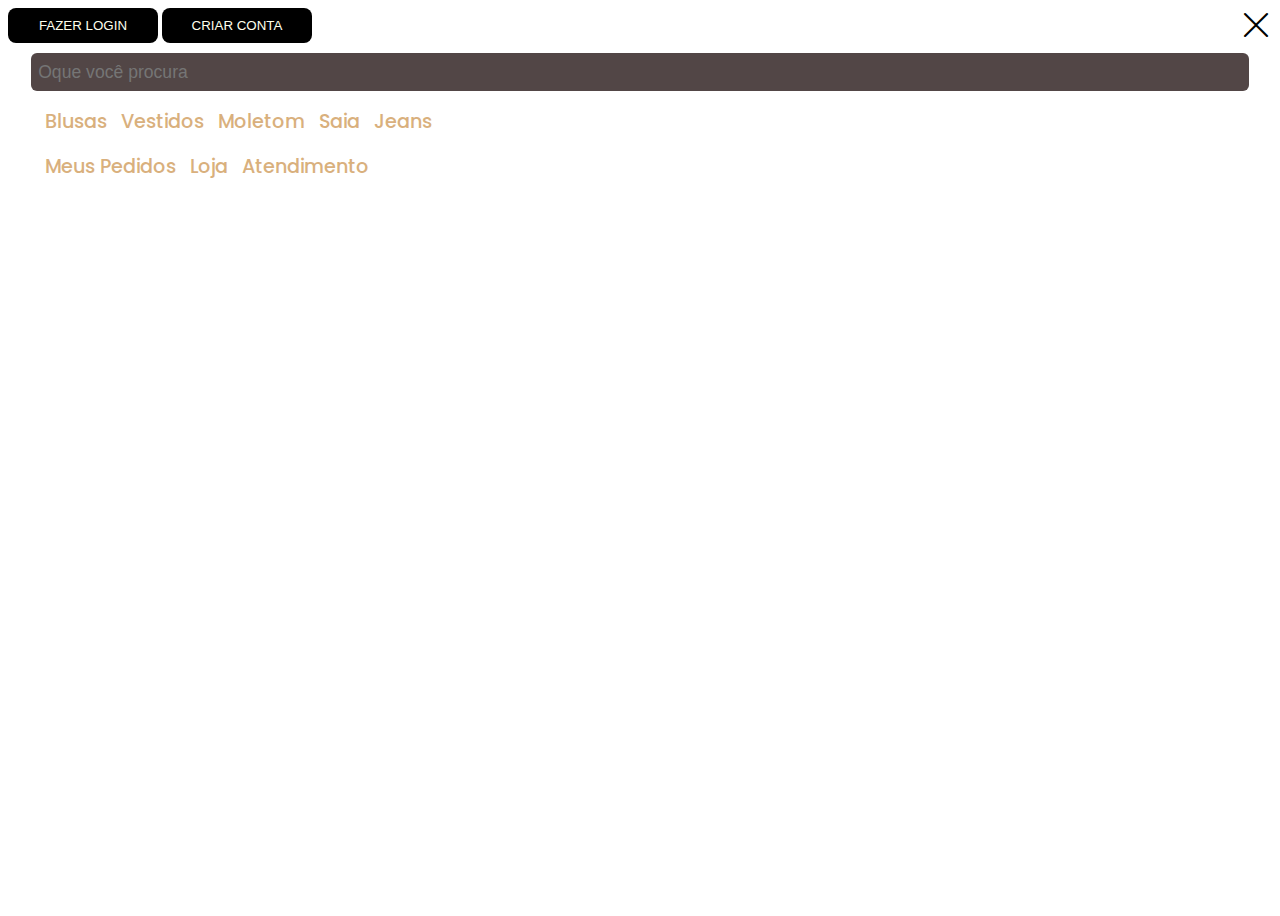
==== index.html @ 101097f2 "Loja de roupas" ====
<!DOCTYPE html>
<html lang="pt-br">

<head>
    <meta charset="UTF-8">
    <meta name="viewport" content="width=device-width, initial-scale=1.0">

    <style>
        @import url('https://fonts.googleapis.com/css2?family=Poppins:wght@100;200;300;400;500;600;700;800&display=swap');
    </style>

    <link rel="stylesheet" href="https://cdn.jsdelivr.net/npm/bootstrap-icons@1.11.2/font/bootstrap-icons.min.css">

    <link rel="stylesheet" href="Css/mobile.css">
    <link rel="stylesheet" href="Css/desktop.css">
    <title>Loja de roupas</title>
</head>

<body>
    <header>
        <div class="cabecalho-mobile">

            <div class="interface">
                <div class="flex">


                    <i class="bi bi-list list"></i>
                    <div class="menu">

                        <section class="close">
                            <div class="inputs-menu">
                                <input type="button" value="FAZER LOGIN">
                                <input type="button" value="CRIAR CONTA">
                            </div>

                            <i class="bi bi-x-lg"></i>
                        </section>

                        <section class="search"><input type="text" name="searcg" id="search"
                                placeholder=" Oque você procura"> 
                        </section>

                        <section class="category">
                            <ul>
                                <li><a href="#">Blusas</a></li>
                                <li><a href="#">Vestidos</a></li>
                                <li><a href="#">Moletom</a></li>
                                <li><a href="#">Saia</a></li>
                                <li><a href="#">Jeans</a></li>
                            </ul>
                        </section>

                        <section class="footer-menu">
                            <ul>
                                <li><a href="#">Meus Pedidos</a></li>
                                <li><a href="#">Loja</a></li>
                                <li><a href="#">Atendimento</a></li>
                            </ul>
                        </section>
                    </div>

                    <div class="logo"><img src="Images/logo-removebg-preview.png" alt="logo clothing langry"></div>

                    <div class="carrinho"><a href="#"><i class="bi bi-cart"></i></a></div>
                </div> <!-- flex -->
            </div> <!-- interface -->
        </div>

    </header>

    <!-- <main>
        <div class="interface">
            <div class="flex">
                <div class="box-itens"></div>
                <div class="box-itens"></div>

                <div class="box-itens"></div>
                <div class="box-itens"></div>

                <div class="box-itens"></div>
                <div class="box-itens"></div>
            </div> <!-- flex -->
    </div> <!-- interface -->
    </main>
    <footer>
        <div class="interface">
            <div class="flex">
            </div> <!-- flex -->
        </div> <!-- interface -->
    </footer>

    <script src="javaS/script.js"></script>
</body>

</html>
---- Css/mobile.css ----
html {
    scroll-behavior: smooth;
}

body {
    height: 100vh;
}

.interface {
    max-width: 768px;
    margin: 0 auto;
}

.flex {
    display: flex;
}

/* Header */
header i {
    color: #000;
    font-size: 2em;
}

header .interface {
    width: 100vw;
    box-shadow: 1px 1px 0 rgba(0, 0, 0, 0.403);
}

/* Menu */

.menu {
    position: fixed;
    background-color: #fff;
    width: 100%;
    height: 100%;
    top: 0;
    left: 0;
    z-index: 9999;
}

div.cabecalho-mobile .flex {
    justify-content: space-around;
    align-items: center;
}

.cabecalho-mobile .menu ul li {
    display: inline-block;
    padding: 0px 5px;
    font: 500 1.2em 'Poppins', sans-serif;
}

.cabecalho-mobile .menu ul li a {
    text-decoration: none;
    color: rgb(217, 176, 125);
    transition: .2s;
}

div.menu li a:hover {
    color: rgb(78, 66, 49);
}


section.close{
    display: flex;
    flex-direction: row;
    justify-content: space-between;
    margin: 8px;
}

section.close input{
    width: 150px;
    padding: 10px;
    background-color: #000;
    color: rgb(255, 255, 237);
    border: none;
    border-radius: 8px;
}

section.search{
    display: flex;
    justify-content: center;
    align-items: center;
}

section.search input{
    width: 94.8%;
    height: 36px;
    border: none;
    border-radius: 6px;
    background-color: #524646;
    color: #fff;
    font-size: 1.1em;
    font-weight: 549;
}

section.category

section.footer-menu


/* Main */
main {
    width: 100vw;
    height: 100vh;
}

.box-itens {
    background-color: #000;
    width: 200px;
    height: 320px;
    margin: 5px auto;

}

main .flex {
    flex-wrap: wrap;
    flex-direction: column(2);
}
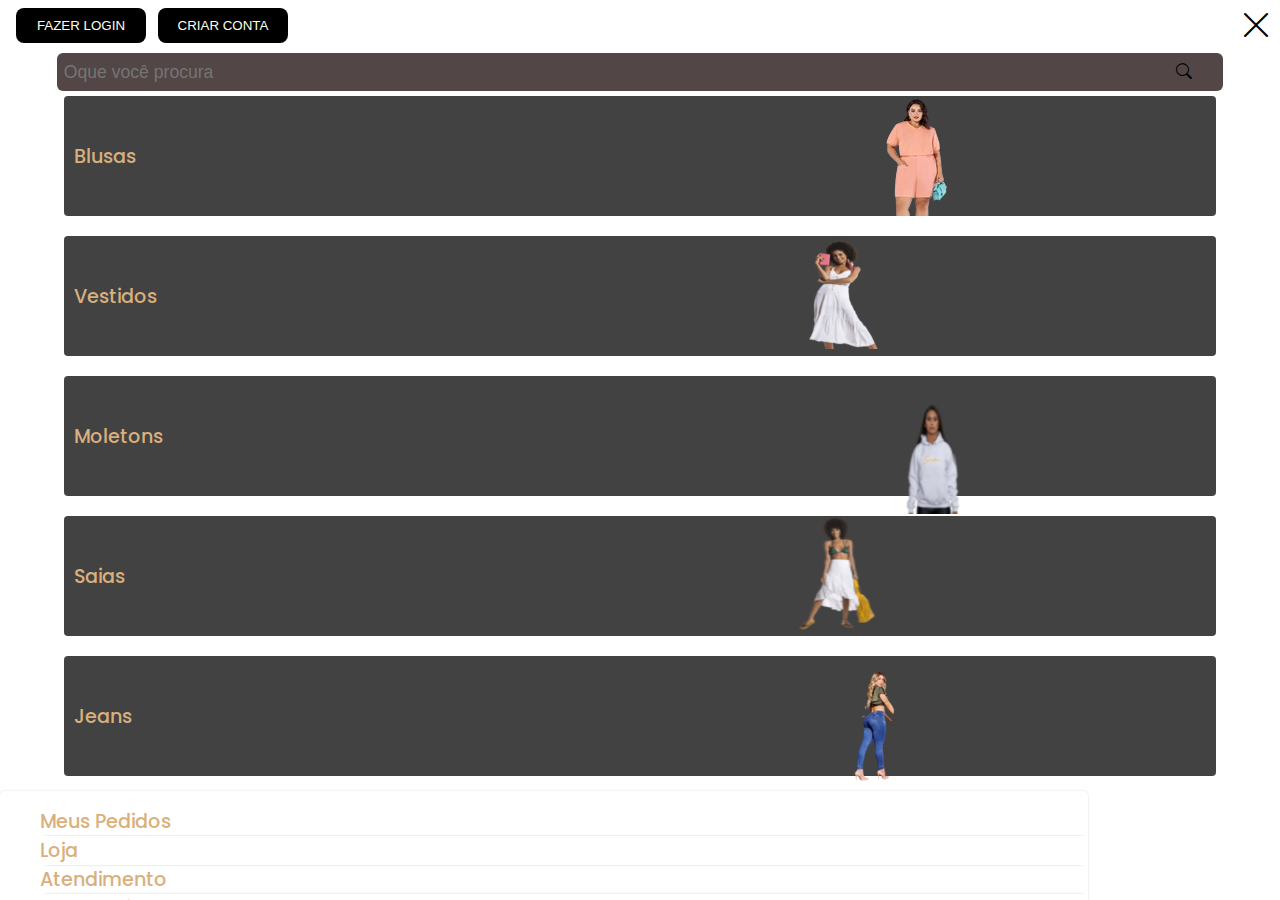
==== commit 28c58145: "Loja de roupas" ====
--- a/index.html
+++ b/index.html
@@ -24,40 +24,72 @@
                 <div class="flex">
 
 
-                    <i class="bi bi-list list"></i>
-                    <div class="menu">
+            <i class="bi bi-list list"></i>
+            <div class="menu">
 
-                        <section class="close">
-                            <div class="inputs-menu">
-                                <input type="button" value="FAZER LOGIN">
-                                <input type="button" value="CRIAR CONTA">
+                <section class="close">
+                    <div class="inputs-menu">
+                        <input type="button" value="FAZER LOGIN">
+                        <input type="button" value="CRIAR CONTA">
+                    </div>
+
+                    <i class="bi bi-x-lg"></i>
+                </section>
+
+                <section class="search"><input type="text" name="searcg" id="search"
+                                placeholder=" Oque você procura "> 
+                                <i class="bi bi-search"></i>
+                </section>
+
+                <section class="category">
+                        <ul>
+                            <li class="box-menu">
+                                <a href="#">Blusas</a>
+                                <img src="Images/blusa-menu.png" alt="blusa rosa feminina" id="blusa-menu">
+                            </li>
+                            <li class="box-menu">
+                                <a href="#">Vestidos</a>
+                                <img src="Images/vestido-menu.png" alt="Vestido preto" id="vestido-menu">
+                            </li>
+                            <li class="box-menu">
+                                <a href="#">Moletons</a>
+                                <img src="Images/moletom-menu.png" alt="moletom preto" id="moletom-menu">
+                            </li>
+                            <li class="box-menu">
+                                <a href="#">Saias</a>
+                                <img src="Images/saia-menu.png" alt="saia longa branca" id="saia-menu">
+                            </li>
+                            <li class="box-menu">
+                                <a href="#">Jeans</a>
+                                <img src="Images/jeans-menu.png" alt="jeans feminino" id="jeans-menu">
+                            </li>
+                        </ul>
+                </section>
+
+                <section class="footer-menu">
+                            <div class="box-footer-menu">
+                                <ul>
+                                    <li>
+                                        <a href="#">Meus Pedidos</a>
+                                    </li>
+                                    <li>
+                                        <a href="#" id="loja-foot-menu">Loja</a>
+                                    </li>
+                                    <li>
+                                        <a href="#">Atendimento</a>
+                                    </li>
+                                    <li>
+                                        <a href="#">Seus Pedidos</a>
+                                    </li>
+                                    <li>
+                                        <a href="#">Favoritos</a>
+                                    </li>
+                                </ul>
                             </div>
 
-                            <i class="bi bi-x-lg"></i>
-                        </section>
+                </section>
 
-                        <section class="search"><input type="text" name="searcg" id="search"
-                                placeholder=" Oque você procura"> 
-                        </section>
-
-                        <section class="category">
-                            <ul>
-                                <li><a href="#">Blusas</a></li>
-                                <li><a href="#">Vestidos</a></li>
-                                <li><a href="#">Moletom</a></li>
-                                <li><a href="#">Saia</a></li>
-                                <li><a href="#">Jeans</a></li>
-                            </ul>
-                        </section>
-
-                        <section class="footer-menu">
-                            <ul>
-                                <li><a href="#">Meus Pedidos</a></li>
-                                <li><a href="#">Loja</a></li>
-                                <li><a href="#">Atendimento</a></li>
-                            </ul>
-                        </section>
-                    </div>
+                     </div> <!--  Menu -->
 
                     <div class="logo"><img src="Images/logo-removebg-preview.png" alt="logo clothing langry"></div>
 
--- a/Css/mobile.css
+++ b/Css/mobile.css
@@ -1,9 +1,5 @@
 html {
     scroll-behavior: smooth;
-}
-
-body {
-    height: 100vh;
 }
 
 .interface {
@@ -22,7 +18,8 @@
 }
 
 header .interface {
-    width: 100vw;
+    padding: 40px 1%;
+    width: 100%;
     box-shadow: 1px 1px 0 rgba(0, 0, 0, 0.403);
 }
 
@@ -36,16 +33,12 @@
     top: 0;
     left: 0;
     z-index: 9999;
-}
+    overflow: auto;
 
-div.cabecalho-mobile .flex {
-    justify-content: space-around;
-    align-items: center;
 }
 
 .cabecalho-mobile .menu ul li {
-    display: inline-block;
-    padding: 0px 5px;
+    list-style: none;
     font: 500 1.2em 'Poppins', sans-serif;
 }
 
@@ -60,30 +53,36 @@
 }
 
 
-section.close{
+section.close {
     display: flex;
     flex-direction: row;
     justify-content: space-between;
     margin: 8px;
 }
 
-section.close input{
-    width: 150px;
+section.close input {
+    width: 130px;
     padding: 10px;
+    margin-left: 8px;
     background-color: #000;
     color: rgb(255, 255, 237);
     border: none;
     border-radius: 8px;
+
 }
 
-section.search{
+section.close i {
+    margin-left: -10%;
+}
+
+section.search {
     display: flex;
     justify-content: center;
     align-items: center;
 }
 
-section.search input{
-    width: 94.8%;
+section.search input {
+    width: 90.8%;
     height: 36px;
     border: none;
     border-radius: 6px;
@@ -93,15 +92,84 @@
     font-weight: 549;
 }
 
-section.category
+section.search i {
+    position: absolute;
+    font-size: 0.99rem;
+    margin-left: 85%;
+}
 
-section.footer-menu
 
+section.category ul {
+    display: flex;
+    justify-content: center;
+    align-items: center;
+    flex-direction: column;
+    gap: 10px;
+    margin: 5px 0;
+    padding: 0;
+}
+
+section.category li.box-menu {
+    background-color: #424242;
+    width: 90%;
+    height: 50px;
+    display: flex;
+    justify-content: start;
+    align-items: center;
+    margin-bottom: 10px;
+    padding: 35px 0;
+    border-radius: 4px;
+}
+section.category a{
+    width: 100%;
+    height: 119px;
+    display: flex;
+    align-items: center;
+    z-index: 1;
+    margin-left: 10px;
+}
+section.category img {
+    position: absolute;
+    margin-left: 55%;
+    margin-bottom: 5px;
+    z-index: 0;
+}
+
+img#blusa-menu {
+    margin-left: 63%;
+}
+img#moletom-menu {
+    margin-top: 4%;
+    margin-left: 65.5%;
+}
+img#jeans-menu{
+    margin-left: 60%;
+    margin-top: 2%;
+}
+
+section.footer-menu{
+    display: flex;
+    
+
+}
+
+.box-footer-menu{
+    width: 85%;
+   box-shadow: 0 0 2px rgba(0, 0, 0, 0.17);
+    border-radius: 5px;
+
+}
+
+section.footer-menu li:nth-child(2),
+section.footer-menu li:nth-child(4){
+    width: 100%;
+    box-shadow: 0px -5px 2px -5px rgba(0, 0, 0, 0.195), 0px 5px 2px -5px rgba(0, 0, 0, 0.195);;
+}
 
 /* Main */
 main {
     width: 100vw;
-    height: 100vh;
+    height: 100%;
 }
 
 .box-itens {
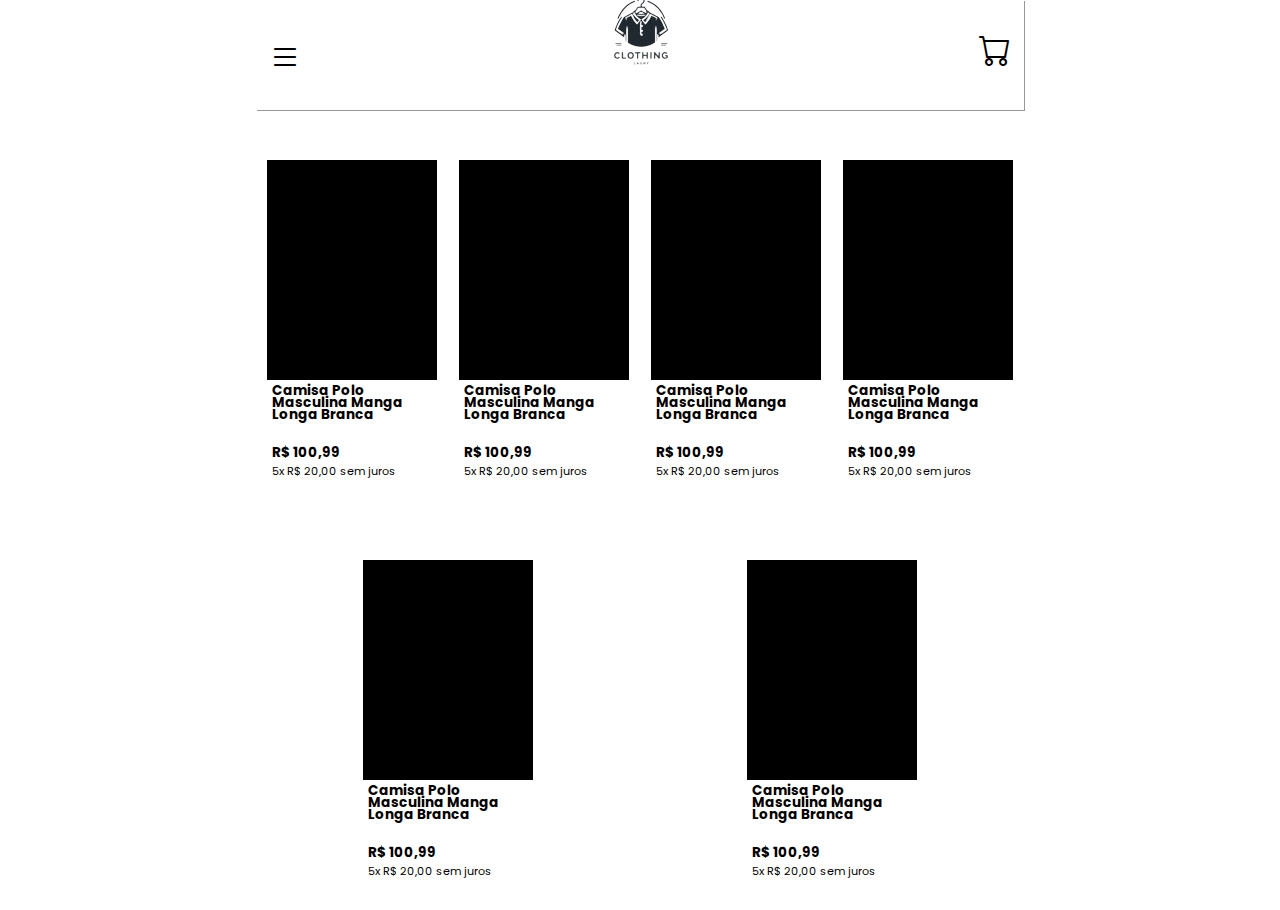
==== commit e064d77d: "Main feito" ====
--- a/index.html
+++ b/index.html
@@ -24,7 +24,7 @@
                 <div class="flex">
 
 
-            <i class="bi bi-list list"></i>
+            <i class="bi bi-list list open"></i>
             <div class="menu">
 
                 <section class="close">
@@ -33,7 +33,7 @@
                         <input type="button" value="CRIAR CONTA">
                     </div>
 
-                    <i class="bi bi-x-lg"></i>
+                    <i class="bi bi-x-lg closeMenu"></i>
                 </section>
 
                 <section class="search"><input type="text" name="searcg" id="search"
@@ -93,25 +93,67 @@
 
                     <div class="logo"><img src="Images/logo-removebg-preview.png" alt="logo clothing langry"></div>
 
-                    <div class="carrinho"><a href="#"><i class="bi bi-cart"></i></a></div>
+                    <div class="carrinho"><a href="#"><i class="bi bi-cart cart"></i></a></div>
                 </div> <!-- flex -->
             </div> <!-- interface -->
         </div>
 
     </header>
 
-    <!-- <main>
+    <main>
         <div class="interface">
             <div class="flex">
-                <div class="box-itens"></div>
-                <div class="box-itens"></div>
+                <div class="box-itens">
+                    <div class="item-img"></div>
+                    <p class="item-inf">
+                        Camisa Polo Masculina Manga Longa Branca
+                    </p>
+                    <h1>R$ 100,99</h1>
+                    <p>5x R$ 20,00 sem juros</p>
+                </div>
+                <div class="box-itens">
+                    <div class="item-img"></div>
+                    <p class="item-inf">
+                        Camisa Polo Masculina Manga Longa Branca
+                    </p>
+                    <h1>R$ 100,99</h1>
+                    <p>5x R$ 20,00 sem juros</p>
+                </div>
 
-                <div class="box-itens"></div>
-                <div class="box-itens"></div>
+                <div class="box-itens">
+                    <div class="item-img"></div>
+                    <p class="item-inf">
+                        Camisa Polo Masculina Manga Longa Branca
+                    </p>
+                    <h1>R$ 100,99</h1>
+                    <p>5x R$ 20,00 sem juros</p>
+                </div>
+                <div class="box-itens">
+                    <div class="item-img"></div>
+                    <p class="item-inf">
+                        Camisa Polo Masculina Manga Longa Branca
+                    </p>
+                    <h1>R$ 100,99</h1>
+                    <p>5x R$ 20,00 sem juros</p>
+                </div>
 
-                <div class="box-itens"></div>
-                <div class="box-itens"></div>
-            </div> <!-- flex -->
+                <div class="box-itens">
+                    <div class="item-img"></div>
+                    <p class="item-inf">
+                        Camisa Polo Masculina Manga Longa Branca
+                    </p>
+                    <h1>R$ 100,99</h1>
+                    <p>5x R$ 20,00 sem juros</p>
+                </div>
+                <div class="box-itens">
+                    <div class="item-img"></div>
+                    <p class="item-inf">
+                        Camisa Polo Masculina Manga Longa Branca
+                    </p>
+                    <h1>R$ 100,99</h1>
+                    <p>5x R$ 20,00 sem juros</p>
+                </div>
+            </div> <!-- flex
     </div> <!-- interface -->
     </main>
     <footer>
--- a/Css/mobile.css
+++ b/Css/mobile.css
@@ -1,5 +1,12 @@
+* {
+    margin: 0;
+    padding: 0;
+    box-sizing: border-box;
+}
+
 html {
     scroll-behavior: smooth;
+    overflow: auto;
 }
 
 .interface {
@@ -12,29 +19,56 @@
 }
 
 /* Header */
+
 header i {
     color: #000;
     font-size: 2em;
 }
 
+header .flex {
+    display: flex;
+    justify-content: space-between;
+}
+
 header .interface {
+    height: 110px;
     padding: 40px 1%;
     width: 100%;
     box-shadow: 1px 1px 0 rgba(0, 0, 0, 0.403);
 }
 
+.logo {
+    margin-top: -8%;
+}
+
+.carrinho {
+    margin-top: -1%;
+}
+
 /* Menu */
 
 .menu {
+    display: none;
     position: fixed;
+    overflow: auto;
     background-color: #fff;
     width: 100%;
     height: 100%;
     top: 0;
     left: 0;
     z-index: 9999;
-    overflow: auto;
-
+    transition: max-width 0.5s ease-in-out;
+    max-width: 200%;
+}
+
+.menu.hidden {
+    max-width: 0;
+    overflow: hidden;
+    padding: 0;
+    margin: 0;
+    opacity: 0;
+    visibility: hidden;
+    transition: max-width 0.5s ease-in-out, opacity 0.5s ease-in-out, visibility 0.5s ease-in-out;
 }
 
 .cabecalho-mobile .menu ul li {
@@ -47,11 +81,6 @@
     color: rgb(217, 176, 125);
     transition: .2s;
 }
-
-div.menu li a:hover {
-    color: rgb(78, 66, 49);
-}
-
 
 section.close {
     display: flex;
@@ -75,6 +104,7 @@
     margin-left: -10%;
 }
 
+
 section.search {
     display: flex;
     justify-content: center;
@@ -85,9 +115,9 @@
     width: 90.8%;
     height: 36px;
     border: none;
-    border-radius: 6px;
-    background-color: #524646;
-    color: #fff;
+    border-radius: 3px;
+    background-color: #e4e4e4;
+    color: #828181;
     font-size: 1.1em;
     font-weight: 549;
 }
@@ -95,7 +125,8 @@
 section.search i {
     position: absolute;
     font-size: 0.99rem;
-    margin-left: 85%;
+    margin-left: 75%;
+    color: #636363;
 }
 
 
@@ -112,7 +143,7 @@
 section.category li.box-menu {
     background-color: #424242;
     width: 90%;
-    height: 50px;
+    height: 119px;
     display: flex;
     justify-content: start;
     align-items: center;
@@ -120,7 +151,8 @@
     padding: 35px 0;
     border-radius: 4px;
 }
-section.category a{
+
+section.category a {
     width: 100%;
     height: 119px;
     display: flex;
@@ -128,6 +160,7 @@
     z-index: 1;
     margin-left: 10px;
 }
+
 section.category img {
     position: absolute;
     margin-left: 55%;
@@ -137,33 +170,41 @@
 
 img#blusa-menu {
     margin-left: 63%;
-}
+    margin-top: -1px;
+}
+
+img#vestido-menu {
+    margin-top: 4%;
+}
+
 img#moletom-menu {
     margin-top: 4%;
     margin-left: 65.5%;
 }
-img#jeans-menu{
+
+img#jeans-menu {
     margin-left: 60%;
     margin-top: 2%;
 }
 
-section.footer-menu{
-    display: flex;
-    
-
-}
-
-.box-footer-menu{
+section.footer-menu {
+    display: flex;
+    justify-content: center;
+
+}
+
+.box-footer-menu {
     width: 85%;
-   box-shadow: 0 0 2px rgba(0, 0, 0, 0.17);
+    box-shadow: 0 0 2px rgba(0, 0, 0, 0.17);
     border-radius: 5px;
 
 }
 
 section.footer-menu li:nth-child(2),
-section.footer-menu li:nth-child(4){
-    width: 100%;
-    box-shadow: 0px -5px 2px -5px rgba(0, 0, 0, 0.195), 0px 5px 2px -5px rgba(0, 0, 0, 0.195);;
+section.footer-menu li:nth-child(4) {
+    width: 100%;
+    box-shadow: 0px -5px 2px -5px rgba(0, 0, 0, 0.195), 0px 5px 2px -5px rgba(0, 0, 0, 0.195);
+    ;
 }
 
 /* Main */
@@ -172,15 +213,45 @@
     height: 100%;
 }
 
-.box-itens {
-    background-color: #000;
-    width: 200px;
-    height: 320px;
-    margin: 5px auto;
-
-}
-
 main .flex {
+    justify-content: space-around;
     flex-wrap: wrap;
     flex-direction: column(2);
+}
+
+.box-itens {
+    width: 170px;
+    height: 350px;
+    margin-top: 50px;
+}
+
+.item-img {
+    width: 170px;
+    height: 220px;
+    background-color: #000;
+
+}
+
+.box-itens p,
+h1 {
+    font-family: 'Poppins';
+    text-indent: 5px;
+}
+
+.box-itens h1 {
+    font-size: 0.85rem;
+    margin-top: 22px;
+    font-weight: 650;
+}
+
+.box-itens p {
+    font-size: 0.7em;
+}
+
+.box-itens .item-inf {
+    text-indent: 0px;
+    margin: 5px;
+    line-height: 12px;
+    font-size: 0.85em;
+    font-weight: 700;
 }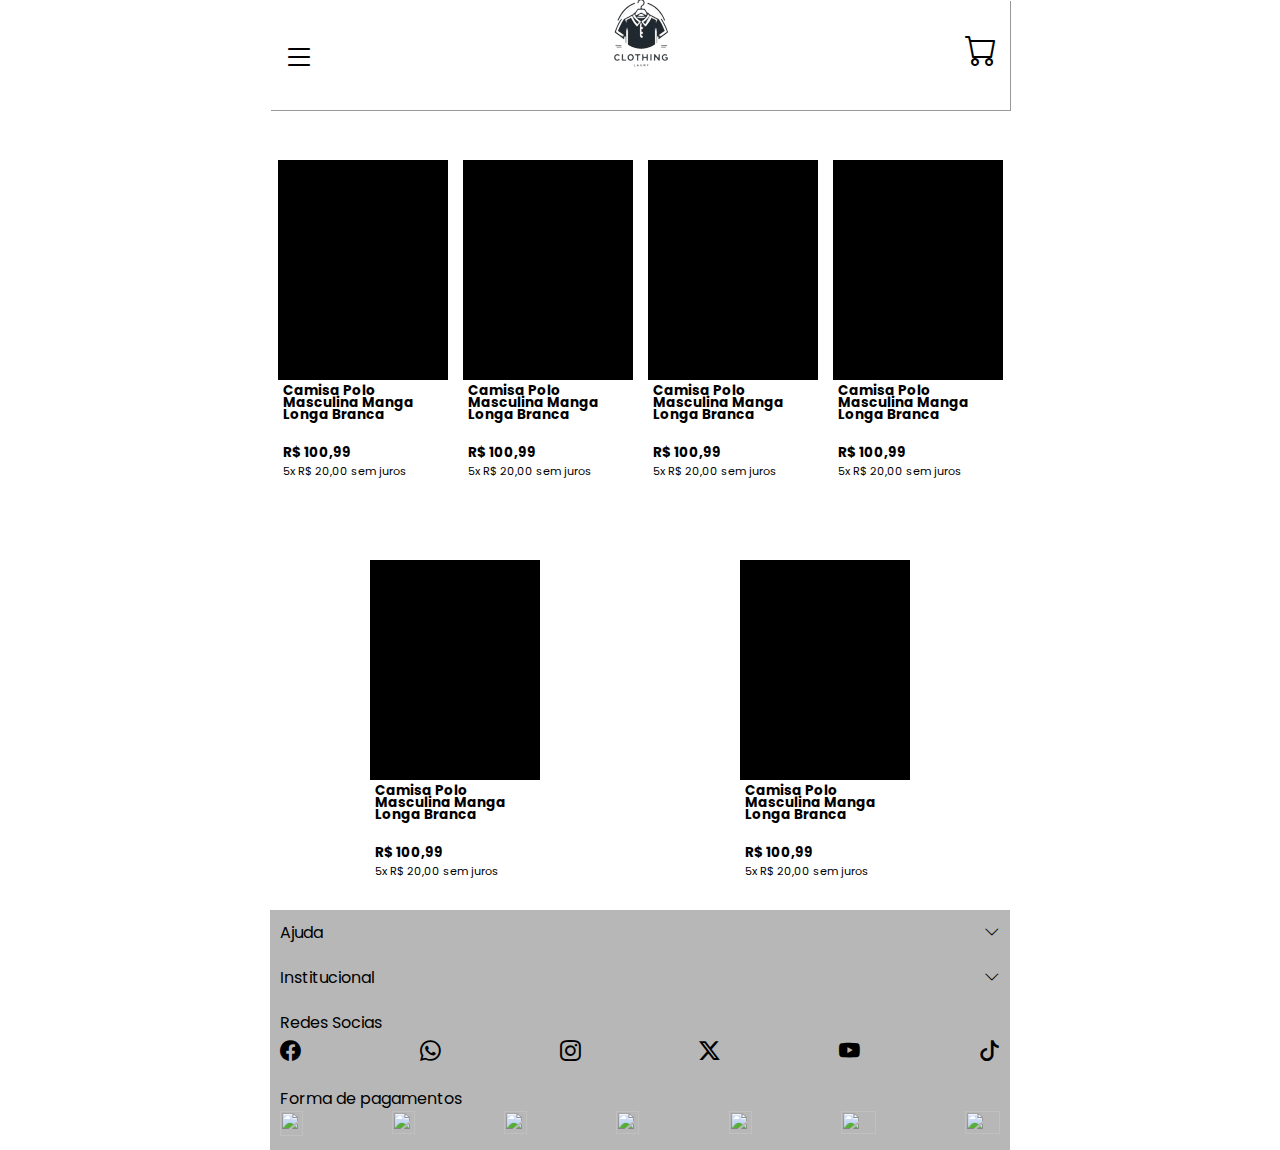
==== commit a1e8acac: "começo do Js" ====
--- a/index.html
+++ b/index.html
@@ -159,6 +159,57 @@
     <footer>
         <div class="interface">
             <div class="flex">
+
+                <div class="foot">
+
+                <div class="ajuda">
+                    <p class="text">Ajuda</p>
+                    <i class="bi bi-chevron-down iconDown_ajuda"></i>
+                    
+                </div>
+                <div class="ajudaOpt" style="display: none;">
+                    <p>Nossas Lojas </p>
+                    <p>Fornecedores</p>
+                    <p>Politica de Privacidade Geral</p>
+                </div>
+                
+
+                <div class="institucional">
+                    <p class="text">Institucional</p>
+                    <i class="bi bi-chevron-down iconDown_inst"></i>
+                </div>
+
+                <div class="redes">
+                    <div class="text">
+                        <p>Redes Socias</p>
+                    </div>
+                    <div class="ico">
+                        <i class="bi bi-facebook"></i>
+                        <i class="bi bi-whatsapp"></i>
+                        <i class="bi bi-instagram"></i>
+                        <i class="bi bi-twitter-x"></i>
+                        <i class="bi bi-youtube"></i>
+                        <i class="bi bi-tiktok"></i>
+                    </div>
+                </div>
+
+                <div class="pagamento">
+
+                    <div class="text">Forma de pagamentos</div>
+
+                    <div class="ico">
+                        <div class="elo"><img title="" sizes="" srcset="" alt="" class="vtex-store-components-3-x-imageElement vtex-store-components-3-x-imageElement--image-payment vtex-render-runtime-8-x-lazyload lazyloaded" loading="lazy" crossorigin="anonymous" data-src="https://hering.vtexassets.com/assets/vtex/assets-builder/hering.store-theme/7.0.254/images/footer/Payment___cf4630f90bac1a46f49a919e387a5bb1.svg" style="width: 23px; height: 25px;" src="https://hering.vtexassets.com/assets/vtex/assets-builder/hering.store-theme/7.0.254/images/footer/Payment___cf4630f90bac1a46f49a919e387a5bb1.svg"></div>
+                        <div class="pix"><img title="" sizes="" srcset="" alt="" class="vtex-store-components-3-x-imageElement vtex-store-components-3-x-imageElement--image-payment vtex-render-runtime-8-x-lazyload lazyloaded" loading="lazy" crossorigin="anonymous" data-src="https://hering.vtexassets.com/assets/vtex/assets-builder/hering.store-theme/7.0.254/images/footer/Payment-1___c7789a228237d1cedc5cf1e3ffda9305.svg" style="width: 23px; height: 23px;" src="https://hering.vtexassets.com/assets/vtex/assets-builder/hering.store-theme/7.0.254/images/footer/Payment-1___c7789a228237d1cedc5cf1e3ffda9305.svg"></div>
+                        <div class="dinners"><img title="" sizes="" srcset="" alt="" class="vtex-store-components-3-x-imageElement vtex-store-components-3-x-imageElement--image-payment vtex-render-runtime-8-x-lazyload lazyloaded" loading="lazy" crossorigin="anonymous" data-src="https://hering.vtexassets.com/assets/vtex/assets-builder/hering.store-theme/7.0.254/images/footer/Payment-3___ffd7a736c06d2304dbedeef12a770673.svg" style="width: 23px; height: 23px;" src="https://hering.vtexassets.com/assets/vtex/assets-builder/hering.store-theme/7.0.254/images/footer/Payment-3___ffd7a736c06d2304dbedeef12a770673.svg"></div>
+                        <div class="masterCard"><img title="" sizes="" srcset="" alt="" class="vtex-store-components-3-x-imageElement vtex-store-components-3-x-imageElement--image-payment vtex-render-runtime-8-x-lazyload lazyloaded" loading="lazy" crossorigin="anonymous" data-src="https://hering.vtexassets.com/assets/vtex/assets-builder/hering.store-theme/7.0.254/images/footer/Payment-4___5224eb5a6fa76232230e56e99728a86c.svg" style="width: 23px; height: 23px;" src="https://hering.vtexassets.com/assets/vtex/assets-builder/hering.store-theme/7.0.254/images/footer/Payment-4___5224eb5a6fa76232230e56e99728a86c.svg"></div>
+                        <div class="visa"><img title="" sizes="" srcset="" alt="" class="vtex-store-components-3-x-imageElement vtex-store-components-3-x-imageElement--image-payment vtex-render-runtime-8-x-lazyload lazyloaded" loading="lazy" crossorigin="anonymous" data-src="https://hering.vtexassets.com/assets/vtex/assets-builder/hering.store-theme/7.0.254/images/footer/Payment-5___f4ebf5927bd507fb3e89712010f0a958.svg" style="width: 23px; height: 23px;" src="https://hering.vtexassets.com/assets/vtex/assets-builder/hering.store-theme/7.0.254/images/footer/Payment-5___f4ebf5927bd507fb3e89712010f0a958.svg"></div>
+                        <div class="hyperCard"><img title="" sizes="" srcset="" alt="" class="vtex-store-components-3-x-imageElement vtex-store-components-3-x-imageElement--image-payment vtex-render-runtime-8-x-lazyload lazyloaded" loading="lazy" crossorigin="anonymous" data-src="https://hering.vtexassets.com/assets/vtex/assets-builder/hering.store-theme/7.0.254/images/footer/Payment-6___43e831ba36af5602fefe634dd640cc95.svg" style="width: 35px; height: 23px;" src="https://hering.vtexassets.com/assets/vtex/assets-builder/hering.store-theme/7.0.254/images/footer/Payment-6___43e831ba36af5602fefe634dd640cc95.svg"></div>
+                        <div class="americanExpress"><img title="" sizes="" srcset="" alt="" class="vtex-store-components-3-x-imageElement vtex-store-components-3-x-imageElement--image-payment vtex-render-runtime-8-x-lazyload lazyloaded" loading="lazy" crossorigin="anonymous" data-src="https://hering.vtexassets.com/assets/vtex/assets-builder/hering.store-theme/7.0.254/images/footer/Payment-7___55231eb393f68efe2bdaf4fb6395dde0.svg" style="width: 35px; height: 23px;" src="https://hering.vtexassets.com/assets/vtex/assets-builder/hering.store-theme/7.0.254/images/footer/Payment-7___55231eb393f68efe2bdaf4fb6395dde0.svg"></div>
+                    </div>
+
+</div>
+</div>
+
             </div> <!-- flex -->
         </div> <!-- interface -->
     </footer>
--- a/Css/mobile.css
+++ b/Css/mobile.css
@@ -2,15 +2,15 @@
     margin: 0;
     padding: 0;
     box-sizing: border-box;
+
 }
 
 html {
     scroll-behavior: smooth;
-    overflow: auto;
 }
 
 .interface {
-    max-width: 768px;
+    max-width: 740px;
     margin: 0 auto;
 }
 
@@ -33,7 +33,7 @@
 header .interface {
     height: 110px;
     padding: 40px 1%;
-    width: 100%;
+    width:100%;
     box-shadow: 1px 1px 0 rgba(0, 0, 0, 0.403);
 }
 
@@ -51,25 +51,26 @@
     display: none;
     position: fixed;
     overflow: auto;
-    background-color: #fff;
-    width: 100%;
-    height: 100%;
     top: 0;
     left: 0;
+    width: 100%;
+    height: 100%;
+    background-color: #fff;
     z-index: 9999;
-    transition: max-width 0.5s ease-in-out;
-    max-width: 200%;
-}
-
-.menu.hidden {
+    transition: max-width .08s ease-in-out;
+    max-width: 130%;
+}
+.menu.hidden{
     max-width: 0;
     overflow: hidden;
     padding: 0;
     margin: 0;
     opacity: 0;
     visibility: hidden;
-    transition: max-width 0.5s ease-in-out, opacity 0.5s ease-in-out, visibility 0.5s ease-in-out;
-}
+    transition: opacity .5s ease-in-out, visibility 65s ease-in-out;
+
+}
+
 
 .cabecalho-mobile .menu ul li {
     list-style: none;
@@ -182,6 +183,10 @@
     margin-left: 65.5%;
 }
 
+img#saia-menu {
+    margin-top: 4%;
+}
+
 img#jeans-menu {
     margin-left: 60%;
     margin-top: 2%;
@@ -208,8 +213,9 @@
 }
 
 /* Main */
+
 main {
-    width: 100vw;
+    width: 100%;
     height: 100%;
 }
 
@@ -254,4 +260,45 @@
     line-height: 12px;
     font-size: 0.85em;
     font-weight: 700;
+}
+
+/* Footer */
+
+.footer{
+    height: 100vh;
+    width: 100vw;
+
+}
+.foot{
+    display: flex;
+    flex-direction: column;
+    width: 100%;
+    height:40vh;
+    max-height: 240px;
+    background-color: #63636375;
+    font-family: 'Poppins';
+}
+
+.ajuda, .institucional{
+    display: flex;
+    flex-direction: row;
+    justify-content: space-between;
+}
+
+.ajuda, .institucional, .redes, .pagamento{
+    margin: 10px;
+}
+
+.redes .ico, .pagamento .ico{
+    display: flex;
+    justify-content: space-between;
+}
+.redes .ico i{
+    font-size: 1.3em;
+}
+.ajudaOpt{
+    width: 100%;
+    height: 100px;
+    background: #c0c0c0;
+
 }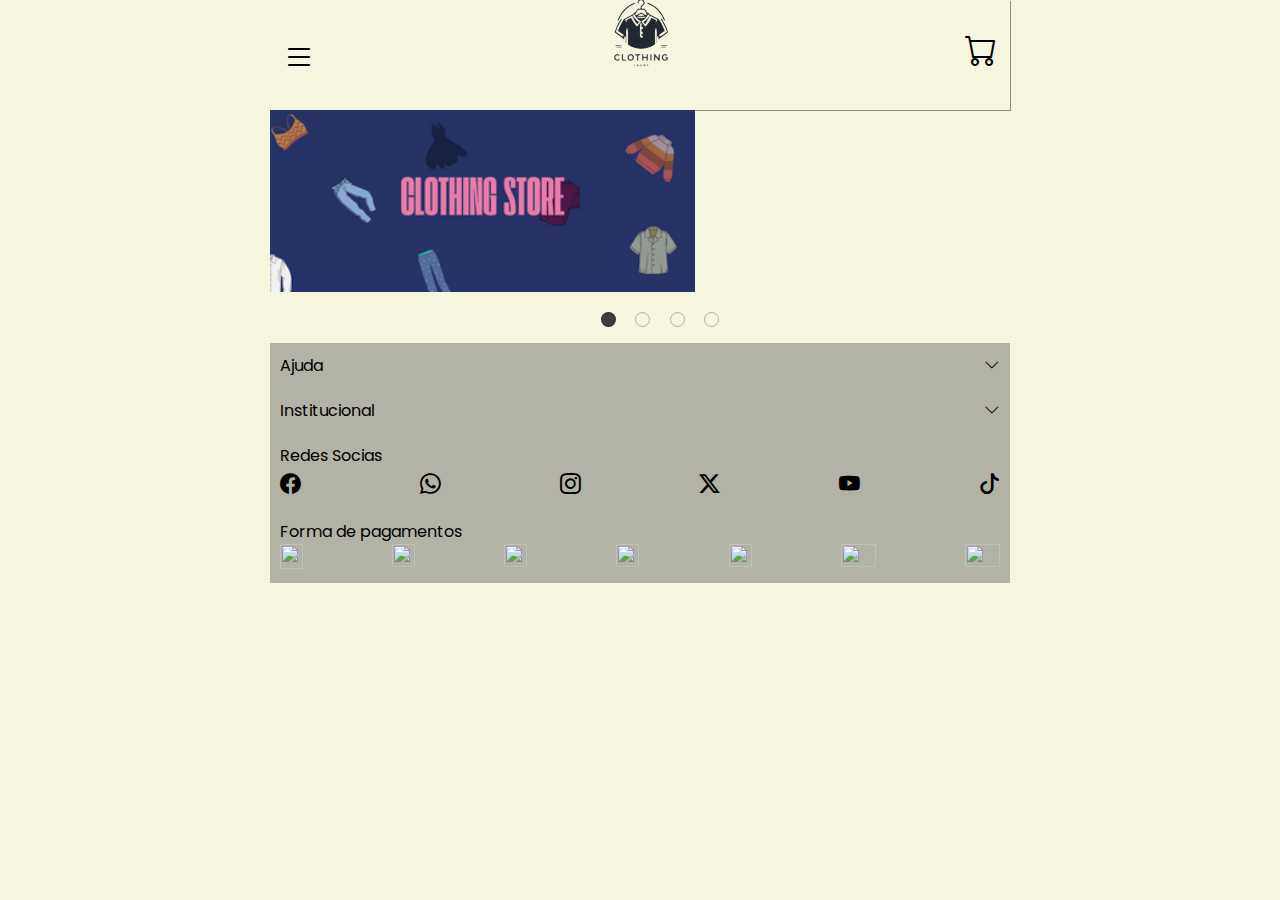
==== commit 68450766: "Loja de roupa" ====
--- a/index.html
+++ b/index.html
@@ -24,49 +24,50 @@
                 <div class="flex">
 
 
-            <i class="bi bi-list list open"></i>
-            <div class="menu">
-
-                <section class="close">
-                    <div class="inputs-menu">
-                        <input type="button" value="FAZER LOGIN">
-                        <input type="button" value="CRIAR CONTA">
-                    </div>
-
-                    <i class="bi bi-x-lg closeMenu"></i>
-                </section>
-
-                <section class="search"><input type="text" name="searcg" id="search"
-                                placeholder=" Oque você procura "> 
-                                <i class="bi bi-search"></i>
-                </section>
-
-                <section class="category">
-                        <ul>
-                            <li class="box-menu">
-                                <a href="#">Blusas</a>
-                                <img src="Images/blusa-menu.png" alt="blusa rosa feminina" id="blusa-menu">
-                            </li>
-                            <li class="box-menu">
-                                <a href="#">Vestidos</a>
-                                <img src="Images/vestido-menu.png" alt="Vestido preto" id="vestido-menu">
-                            </li>
-                            <li class="box-menu">
-                                <a href="#">Moletons</a>
-                                <img src="Images/moletom-menu.png" alt="moletom preto" id="moletom-menu">
-                            </li>
-                            <li class="box-menu">
-                                <a href="#">Saias</a>
-                                <img src="Images/saia-menu.png" alt="saia longa branca" id="saia-menu">
-                            </li>
-                            <li class="box-menu">
-                                <a href="#">Jeans</a>
-                                <img src="Images/jeans-menu.png" alt="jeans feminino" id="jeans-menu">
-                            </li>
-                        </ul>
-                </section>
-
-                <section class="footer-menu">
+                    <i class="bi bi-list list open"></i>
+                    <div class="menu">
+
+                        <section class="close">
+                            <div class="inputs-menu">
+                                <input type="button" value="FAZER LOGIN">
+                                <input type="button" value="CRIAR CONTA">
+                            </div>
+
+                            <i class="bi bi-x-lg closeMenu"></i>
+                        </section>
+
+                        <section class="search">
+                            <form id="searchMenu" action="#"></form>
+                            <input type="text" name="search" id="search" placeholder=" Oque você procura ">
+                            <i class="bi bi-search"></i>
+                        </section>
+
+                        <section class="category">
+                            <ul>
+                                <li>
+                                    <a href="#">Feminino</a>
+                                    <i class="bi bi-chevron-right"></i>
+                                </li>
+                                <li>
+                                    <a href="#">Masculino</a>
+                                    <i class="bi bi-chevron-right"></i>
+                                </li>
+                                <li>
+                                    <a href="#">Infantil</a>
+                                    <i class="bi bi-chevron-right"></i>
+                                </li>
+                                <li>
+                                    <a href="#">Jeans</a>
+                                    <i class="bi bi-chevron-right"></i>
+                                </li>
+                                <li>
+                                    <a href="#">Novidades</a>
+                                    <i class="bi bi-chevron-right"></i>
+                                </li>
+                            </ul>
+                        </section>
+
+                        <section class="footer-menu">
                             <div class="box-footer-menu">
                                 <ul>
                                     <li>
@@ -87,11 +88,11 @@
                                 </ul>
                             </div>
 
-                </section>
-
-                     </div> <!--  Menu -->
-
-                    <div class="logo"><img src="Images/logo-removebg-preview.png" alt="logo clothing langry"></div>
+                        </section>
+
+                    </div> <!--  Menu -->
+
+                    <div class="logo"><img src="Images/Menu/logo-removebg-preview.png" alt="logo clothing langry"></div>
 
                     <div class="carrinho"><a href="#"><i class="bi bi-cart cart"></i></a></div>
                 </div> <!-- flex -->
@@ -103,118 +104,135 @@
     <main>
         <div class="interface">
             <div class="flex">
-                <div class="box-itens">
-                    <div class="item-img"></div>
-                    <p class="item-inf">
-                        Camisa Polo Masculina Manga Longa Branca
-                    </p>
-                    <h1>R$ 100,99</h1>
-                    <p>5x R$ 20,00 sem juros</p>
+
+                <div class="container">
+                    <div class="banner"><img id="banner1" src="Images/Banners/Clothing Store.png"
+                            alt="Banner da clothing store"></div>
                 </div>
-                <div class="box-itens">
-                    <div class="item-img"></div>
-                    <p class="item-inf">
-                        Camisa Polo Masculina Manga Longa Branca
-                    </p>
-                    <h1>R$ 100,99</h1>
-                    <p>5x R$ 20,00 sem juros</p>
-                </div>
-
-                <div class="box-itens">
-                    <div class="item-img"></div>
-                    <p class="item-inf">
-                        Camisa Polo Masculina Manga Longa Branca
-                    </p>
-                    <h1>R$ 100,99</h1>
-                    <p>5x R$ 20,00 sem juros</p>
-                </div>
-                <div class="box-itens">
-                    <div class="item-img"></div>
-                    <p class="item-inf">
-                        Camisa Polo Masculina Manga Longa Branca
-                    </p>
-                    <h1>R$ 100,99</h1>
-                    <p>5x R$ 20,00 sem juros</p>
-                </div>
-
-                <div class="box-itens">
-                    <div class="item-img"></div>
-                    <p class="item-inf">
-                        Camisa Polo Masculina Manga Longa Branca
-                    </p>
-                    <h1>R$ 100,99</h1>
-                    <p>5x R$ 20,00 sem juros</p>
-                </div>
-                <div class="box-itens">
-                    <div class="item-img"></div>
-                    <p class="item-inf">
-                        Camisa Polo Masculina Manga Longa Branca
-                    </p>
-                    <h1>R$ 100,99</h1>
-                    <p>5x R$ 20,00 sem juros</p>
-                </div>
-            </div> <!-- flex
-    </div> <!-- interface -->
+
+            </div> <!-- flex-->
+
+            <div class="nextPag">
+                <ul>
+                    <li class="nextBtn"></li>
+                    <li class="nextBtn"></li>
+                    <li class="nextBtn"></li>
+                    <li class="nextBtn"></li>
+                </ul>
+            </div>
+
+        </div> <!-- interface-->
     </main>
+
     <footer>
         <div class="interface">
             <div class="flex">
 
                 <div class="foot">
 
-                <div class="ajuda">
-                    <p class="text">Ajuda</p>
-                    <i class="bi bi-chevron-down iconDown_ajuda"></i>
-                    
+                    <div class="ajuda">
+                        <p class="text">Ajuda</p>
+                        <i class="bi bi-chevron-down iconDownAjuda"></i>
+
+                    </div>
+                    <div class="ajudaOpt">
+                        <p>Nossas Lojas </p>
+                        <p>Fornecedores</p>
+                        <p>Politica de Privacidade Geral</p>
+                    </div>
+
+
+                    <div class="institucional">
+                        <p class="text">Institucional</p>
+                        <i class="bi bi-chevron-down iconDownInst"></i>
+
+                    </div>
+                    <div class="instOpt">
+                        <p>Nossas Lojas </p>
+                        <p>Fornecedores</p>
+                        <p>Politica de Privacidade Geral</p>
+                    </div>
+
+                    <div class="redes">
+                        <div class="text">
+                            <p>Redes Socias</p>
+                        </div>
+                        <div class="ico">
+                            <i class="bi bi-facebook"></i>
+                            <i class="bi bi-whatsapp"></i>
+                            <i class="bi bi-instagram"></i>
+                            <i class="bi bi-twitter-x"></i>
+                            <i class="bi bi-youtube"></i>
+                            <i class="bi bi-tiktok"></i>
+                        </div>
+                    </div>
+
+                    <div class="pagamento">
+
+                        <div class="text">Forma de pagamentos</div>
+
+                        <div class="ico">
+                            <div class="elo"><img title="" sizes="" srcset="" alt=""
+                                    class="vtex-store-components-3-x-imageElement vtex-store-components-3-x-imageElement--image-payment vtex-render-runtime-8-x-lazyload lazyloaded"
+                                    loading="lazy" crossorigin="anonymous"
+                                    data-src="https://hering.vtexassets.com/assets/vtex/assets-builder/hering.store-theme/7.0.254/images/footer/Payment___cf4630f90bac1a46f49a919e387a5bb1.svg"
+                                    style="width: 23px; height: 25px;"
+                                    src="https://hering.vtexassets.com/assets/vtex/assets-builder/hering.store-theme/7.0.254/images/footer/Payment___cf4630f90bac1a46f49a919e387a5bb1.svg">
+                            </div>
+                            <div class="pix"><img title="" sizes="" srcset="" alt=""
+                                    class="vtex-store-components-3-x-imageElement vtex-store-components-3-x-imageElement--image-payment vtex-render-runtime-8-x-lazyload lazyloaded"
+                                    loading="lazy" crossorigin="anonymous"
+                                    data-src="https://hering.vtexassets.com/assets/vtex/assets-builder/hering.store-theme/7.0.254/images/footer/Payment-1___c7789a228237d1cedc5cf1e3ffda9305.svg"
+                                    style="width: 23px; height: 23px;"
+                                    src="https://hering.vtexassets.com/assets/vtex/assets-builder/hering.store-theme/7.0.254/images/footer/Payment-1___c7789a228237d1cedc5cf1e3ffda9305.svg">
+                            </div>
+                            <div class="dinners"><img title="" sizes="" srcset="" alt=""
+                                    class="vtex-store-components-3-x-imageElement vtex-store-components-3-x-imageElement--image-payment vtex-render-runtime-8-x-lazyload lazyloaded"
+                                    loading="lazy" crossorigin="anonymous"
+                                    data-src="https://hering.vtexassets.com/assets/vtex/assets-builder/hering.store-theme/7.0.254/images/footer/Payment-3___ffd7a736c06d2304dbedeef12a770673.svg"
+                                    style="width: 23px; height: 23px;"
+                                    src="https://hering.vtexassets.com/assets/vtex/assets-builder/hering.store-theme/7.0.254/images/footer/Payment-3___ffd7a736c06d2304dbedeef12a770673.svg">
+                            </div>
+                            <div class="masterCard"><img title="" sizes="" srcset="" alt=""
+                                    class="vtex-store-components-3-x-imageElement vtex-store-components-3-x-imageElement--image-payment vtex-render-runtime-8-x-lazyload lazyloaded"
+                                    loading="lazy" crossorigin="anonymous"
+                                    data-src="https://hering.vtexassets.com/assets/vtex/assets-builder/hering.store-theme/7.0.254/images/footer/Payment-4___5224eb5a6fa76232230e56e99728a86c.svg"
+                                    style="width: 23px; height: 23px;"
+                                    src="https://hering.vtexassets.com/assets/vtex/assets-builder/hering.store-theme/7.0.254/images/footer/Payment-4___5224eb5a6fa76232230e56e99728a86c.svg">
+                            </div>
+                            <div class="visa"><img title="" sizes="" srcset="" alt=""
+                                    class="vtex-store-components-3-x-imageElement vtex-store-components-3-x-imageElement--image-payment vtex-render-runtime-8-x-lazyload lazyloaded"
+                                    loading="lazy" crossorigin="anonymous"
+                                    data-src="https://hering.vtexassets.com/assets/vtex/assets-builder/hering.store-theme/7.0.254/images/footer/Payment-5___f4ebf5927bd507fb3e89712010f0a958.svg"
+                                    style="width: 23px; height: 23px;"
+                                    src="https://hering.vtexassets.com/assets/vtex/assets-builder/hering.store-theme/7.0.254/images/footer/Payment-5___f4ebf5927bd507fb3e89712010f0a958.svg">
+                            </div>
+                            <div class="hyperCard"><img title="" sizes="" srcset="" alt=""
+                                    class="vtex-store-components-3-x-imageElement vtex-store-components-3-x-imageElement--image-payment vtex-render-runtime-8-x-lazyload lazyloaded"
+                                    loading="lazy" crossorigin="anonymous"
+                                    data-src="https://hering.vtexassets.com/assets/vtex/assets-builder/hering.store-theme/7.0.254/images/footer/Payment-6___43e831ba36af5602fefe634dd640cc95.svg"
+                                    style="width: 35px; height: 23px;"
+                                    src="https://hering.vtexassets.com/assets/vtex/assets-builder/hering.store-theme/7.0.254/images/footer/Payment-6___43e831ba36af5602fefe634dd640cc95.svg">
+                            </div>
+                            <div class="americanExpress"><img title="" sizes="" srcset="" alt=""
+                                    class="vtex-store-components-3-x-imageElement vtex-store-components-3-x-imageElement--image-payment vtex-render-runtime-8-x-lazyload lazyloaded"
+                                    loading="lazy" crossorigin="anonymous"
+                                    data-src="https://hering.vtexassets.com/assets/vtex/assets-builder/hering.store-theme/7.0.254/images/footer/Payment-7___55231eb393f68efe2bdaf4fb6395dde0.svg"
+                                    style="width: 35px; height: 23px;"
+                                    src="https://hering.vtexassets.com/assets/vtex/assets-builder/hering.store-theme/7.0.254/images/footer/Payment-7___55231eb393f68efe2bdaf4fb6395dde0.svg">
+                            </div>
+                        </div>
+
+                    </div>
                 </div>
-                <div class="ajudaOpt" style="display: none;">
-                    <p>Nossas Lojas </p>
-                    <p>Fornecedores</p>
-                    <p>Politica de Privacidade Geral</p>
-                </div>
-                
-
-                <div class="institucional">
-                    <p class="text">Institucional</p>
-                    <i class="bi bi-chevron-down iconDown_inst"></i>
-                </div>
-
-                <div class="redes">
-                    <div class="text">
-                        <p>Redes Socias</p>
-                    </div>
-                    <div class="ico">
-                        <i class="bi bi-facebook"></i>
-                        <i class="bi bi-whatsapp"></i>
-                        <i class="bi bi-instagram"></i>
-                        <i class="bi bi-twitter-x"></i>
-                        <i class="bi bi-youtube"></i>
-                        <i class="bi bi-tiktok"></i>
-                    </div>
-                </div>
-
-                <div class="pagamento">
-
-                    <div class="text">Forma de pagamentos</div>
-
-                    <div class="ico">
-                        <div class="elo"><img title="" sizes="" srcset="" alt="" class="vtex-store-components-3-x-imageElement vtex-store-components-3-x-imageElement--image-payment vtex-render-runtime-8-x-lazyload lazyloaded" loading="lazy" crossorigin="anonymous" data-src="https://hering.vtexassets.com/assets/vtex/assets-builder/hering.store-theme/7.0.254/images/footer/Payment___cf4630f90bac1a46f49a919e387a5bb1.svg" style="width: 23px; height: 25px;" src="https://hering.vtexassets.com/assets/vtex/assets-builder/hering.store-theme/7.0.254/images/footer/Payment___cf4630f90bac1a46f49a919e387a5bb1.svg"></div>
-                        <div class="pix"><img title="" sizes="" srcset="" alt="" class="vtex-store-components-3-x-imageElement vtex-store-components-3-x-imageElement--image-payment vtex-render-runtime-8-x-lazyload lazyloaded" loading="lazy" crossorigin="anonymous" data-src="https://hering.vtexassets.com/assets/vtex/assets-builder/hering.store-theme/7.0.254/images/footer/Payment-1___c7789a228237d1cedc5cf1e3ffda9305.svg" style="width: 23px; height: 23px;" src="https://hering.vtexassets.com/assets/vtex/assets-builder/hering.store-theme/7.0.254/images/footer/Payment-1___c7789a228237d1cedc5cf1e3ffda9305.svg"></div>
-                        <div class="dinners"><img title="" sizes="" srcset="" alt="" class="vtex-store-components-3-x-imageElement vtex-store-components-3-x-imageElement--image-payment vtex-render-runtime-8-x-lazyload lazyloaded" loading="lazy" crossorigin="anonymous" data-src="https://hering.vtexassets.com/assets/vtex/assets-builder/hering.store-theme/7.0.254/images/footer/Payment-3___ffd7a736c06d2304dbedeef12a770673.svg" style="width: 23px; height: 23px;" src="https://hering.vtexassets.com/assets/vtex/assets-builder/hering.store-theme/7.0.254/images/footer/Payment-3___ffd7a736c06d2304dbedeef12a770673.svg"></div>
-                        <div class="masterCard"><img title="" sizes="" srcset="" alt="" class="vtex-store-components-3-x-imageElement vtex-store-components-3-x-imageElement--image-payment vtex-render-runtime-8-x-lazyload lazyloaded" loading="lazy" crossorigin="anonymous" data-src="https://hering.vtexassets.com/assets/vtex/assets-builder/hering.store-theme/7.0.254/images/footer/Payment-4___5224eb5a6fa76232230e56e99728a86c.svg" style="width: 23px; height: 23px;" src="https://hering.vtexassets.com/assets/vtex/assets-builder/hering.store-theme/7.0.254/images/footer/Payment-4___5224eb5a6fa76232230e56e99728a86c.svg"></div>
-                        <div class="visa"><img title="" sizes="" srcset="" alt="" class="vtex-store-components-3-x-imageElement vtex-store-components-3-x-imageElement--image-payment vtex-render-runtime-8-x-lazyload lazyloaded" loading="lazy" crossorigin="anonymous" data-src="https://hering.vtexassets.com/assets/vtex/assets-builder/hering.store-theme/7.0.254/images/footer/Payment-5___f4ebf5927bd507fb3e89712010f0a958.svg" style="width: 23px; height: 23px;" src="https://hering.vtexassets.com/assets/vtex/assets-builder/hering.store-theme/7.0.254/images/footer/Payment-5___f4ebf5927bd507fb3e89712010f0a958.svg"></div>
-                        <div class="hyperCard"><img title="" sizes="" srcset="" alt="" class="vtex-store-components-3-x-imageElement vtex-store-components-3-x-imageElement--image-payment vtex-render-runtime-8-x-lazyload lazyloaded" loading="lazy" crossorigin="anonymous" data-src="https://hering.vtexassets.com/assets/vtex/assets-builder/hering.store-theme/7.0.254/images/footer/Payment-6___43e831ba36af5602fefe634dd640cc95.svg" style="width: 35px; height: 23px;" src="https://hering.vtexassets.com/assets/vtex/assets-builder/hering.store-theme/7.0.254/images/footer/Payment-6___43e831ba36af5602fefe634dd640cc95.svg"></div>
-                        <div class="americanExpress"><img title="" sizes="" srcset="" alt="" class="vtex-store-components-3-x-imageElement vtex-store-components-3-x-imageElement--image-payment vtex-render-runtime-8-x-lazyload lazyloaded" loading="lazy" crossorigin="anonymous" data-src="https://hering.vtexassets.com/assets/vtex/assets-builder/hering.store-theme/7.0.254/images/footer/Payment-7___55231eb393f68efe2bdaf4fb6395dde0.svg" style="width: 35px; height: 23px;" src="https://hering.vtexassets.com/assets/vtex/assets-builder/hering.store-theme/7.0.254/images/footer/Payment-7___55231eb393f68efe2bdaf4fb6395dde0.svg"></div>
-                    </div>
-
-</div>
-</div>
 
             </div> <!-- flex -->
         </div> <!-- interface -->
     </footer>
 
     <script src="javaS/script.js"></script>
+    <script src="javaS/itens.js"></script>
+    <script src="javaS/teste.js"></script>
 </body>
 
 </html>--- a/Css/mobile.css
+++ b/Css/mobile.css
@@ -7,6 +7,7 @@
 
 html {
     scroll-behavior: smooth;
+    background-color: rgb(246, 246, 224);
 }
 
 .interface {
@@ -33,7 +34,7 @@
 header .interface {
     height: 110px;
     padding: 40px 1%;
-    width:100%;
+    width: 100%;
     box-shadow: 1px 1px 0 rgba(0, 0, 0, 0.403);
 }
 
@@ -55,12 +56,13 @@
     left: 0;
     width: 100%;
     height: 100%;
-    background-color: #fff;
+    background-color: #f3f2f2;
     z-index: 9999;
     transition: max-width .08s ease-in-out;
     max-width: 130%;
 }
-.menu.hidden{
+
+.menu.hidden {
     max-width: 0;
     overflow: hidden;
     padding: 0;
@@ -77,11 +79,6 @@
     font: 500 1.2em 'Poppins', sans-serif;
 }
 
-.cabecalho-mobile .menu ul li a {
-    text-decoration: none;
-    color: rgb(217, 176, 125);
-    transition: .2s;
-}
 
 section.close {
     display: flex;
@@ -91,10 +88,10 @@
 }
 
 section.close input {
-    width: 130px;
+    width: 45%;
     padding: 10px;
     margin-left: 8px;
-    background-color: #000;
+    background-color: #a74e4e;
     color: rgb(255, 255, 237);
     border: none;
     border-radius: 8px;
@@ -136,73 +133,53 @@
     justify-content: center;
     align-items: center;
     flex-direction: column;
-    gap: 10px;
-    margin: 5px 0;
-    padding: 0;
-}
-
-section.category li.box-menu {
-    background-color: #424242;
-    width: 90%;
-    height: 119px;
-    display: flex;
-    justify-content: start;
+    padding: 50px;
+
+}
+
+section.category li {
+    display: flex;
+    justify-content: center;
     align-items: center;
-    margin-bottom: 10px;
-    padding: 35px 0;
-    border-radius: 4px;
+    display: flex;
+    box-shadow: 0px -5px 2px -5px rgba(0, 0, 0, 0.195), 0px 5px 2px -5px rgba(0, 0, 0, 0.195);
+    ;
+    width: 100vw;
+
+}
+
+section.category li i {
+    font-size: 1em;
+    margin-right: 10px;
 }
 
 section.category a {
     width: 100%;
-    height: 119px;
+    height: 50px;
     display: flex;
     align-items: center;
     z-index: 1;
     margin-left: 10px;
-}
-
-section.category img {
-    position: absolute;
-    margin-left: 55%;
-    margin-bottom: 5px;
-    z-index: 0;
-}
-
-img#blusa-menu {
-    margin-left: 63%;
-    margin-top: -1px;
-}
-
-img#vestido-menu {
-    margin-top: 4%;
-}
-
-img#moletom-menu {
-    margin-top: 4%;
-    margin-left: 65.5%;
-}
-
-img#saia-menu {
-    margin-top: 4%;
-}
-
-img#jeans-menu {
-    margin-left: 60%;
-    margin-top: 2%;
-}
+    color: #62274a;
+    text-decoration: none;
+}
+
 
 section.footer-menu {
     display: flex;
     justify-content: center;
-
+    height: 30%;
 }
 
 .box-footer-menu {
     width: 85%;
     box-shadow: 0 0 2px rgba(0, 0, 0, 0.17);
     border-radius: 5px;
-
+}
+
+.box-footer-menu a {
+    text-decoration: none;
+    color: rgba(0, 0, 0, 0.8);
 }
 
 section.footer-menu li:nth-child(2),
@@ -219,11 +196,14 @@
     height: 100%;
 }
 
-main .flex {
+.container {
+    display: flex;
     justify-content: space-around;
     flex-wrap: wrap;
     flex-direction: column(2);
 }
+
+
 
 .box-itens {
     width: 170px;
@@ -231,11 +211,11 @@
     margin-top: 50px;
 }
 
-.item-img {
+.item-img img {
     width: 170px;
     height: 220px;
     background-color: #000;
-
+    border-radius: 4px;
 }
 
 .box-itens p,
@@ -245,8 +225,8 @@
 }
 
 .box-itens h1 {
-    font-size: 0.85rem;
-    margin-top: 22px;
+    font-size: 0.8rem;
+    margin-top: 15px;
     font-weight: 650;
 }
 
@@ -262,43 +242,89 @@
     font-weight: 700;
 }
 
+div.nextPag {
+    overflow: hidden;
+    margin: 0px;
+}
+
+div.nextPag ul {
+    display: flex;
+    flex-direction: row;
+    justify-content: center;
+    gap: 10px;
+    list-style: none;
+    margin-block-start: 1em;
+    margin-block-end: 1em;
+    margin-inline-start: 0px;
+    margin-inline-end: 0px;
+    padding-inline-start: 40px;
+}
+
+div.nextPag li {
+    position: relative;
+    flex: 0 1 auto;
+    width: 15px;
+    height: 15px;
+    margin: 0px 0.3em;
+    cursor: pointer;
+    border: 1.2px solid rgba(0, 0, 0, 0.27);
+    border-radius: 50%;
+}
+
+li.selecionado {
+    background: #3d3d3d;
+}
+
+#banner1 {
+    max-width: 425px;
+    width: 100vw;
+}
+
 /* Footer */
 
-.footer{
+.footer {
     height: 100vh;
     width: 100vw;
 
 }
-.foot{
+
+.foot {
     display: flex;
     flex-direction: column;
     width: 100%;
-    height:40vh;
+    height: 67vh;
     max-height: 240px;
     background-color: #63636375;
     font-family: 'Poppins';
 }
 
-.ajuda, .institucional{
+.ajuda,
+.institucional {
     display: flex;
     flex-direction: row;
     justify-content: space-between;
 }
 
-.ajuda, .institucional, .redes, .pagamento{
+.ajuda,
+.institucional,
+.redes,
+.pagamento {
     margin: 10px;
 }
 
-.redes .ico, .pagamento .ico{
+.redes .ico,
+.pagamento .ico {
     display: flex;
     justify-content: space-between;
 }
-.redes .ico i{
+
+.redes .ico i {
     font-size: 1.3em;
 }
-.ajudaOpt{
-    width: 100%;
-    height: 100px;
+
+.ajudaOpt,
+.instOpt {
+    width: 100%;
+    height: 75px;
     background: #c0c0c0;
-
 }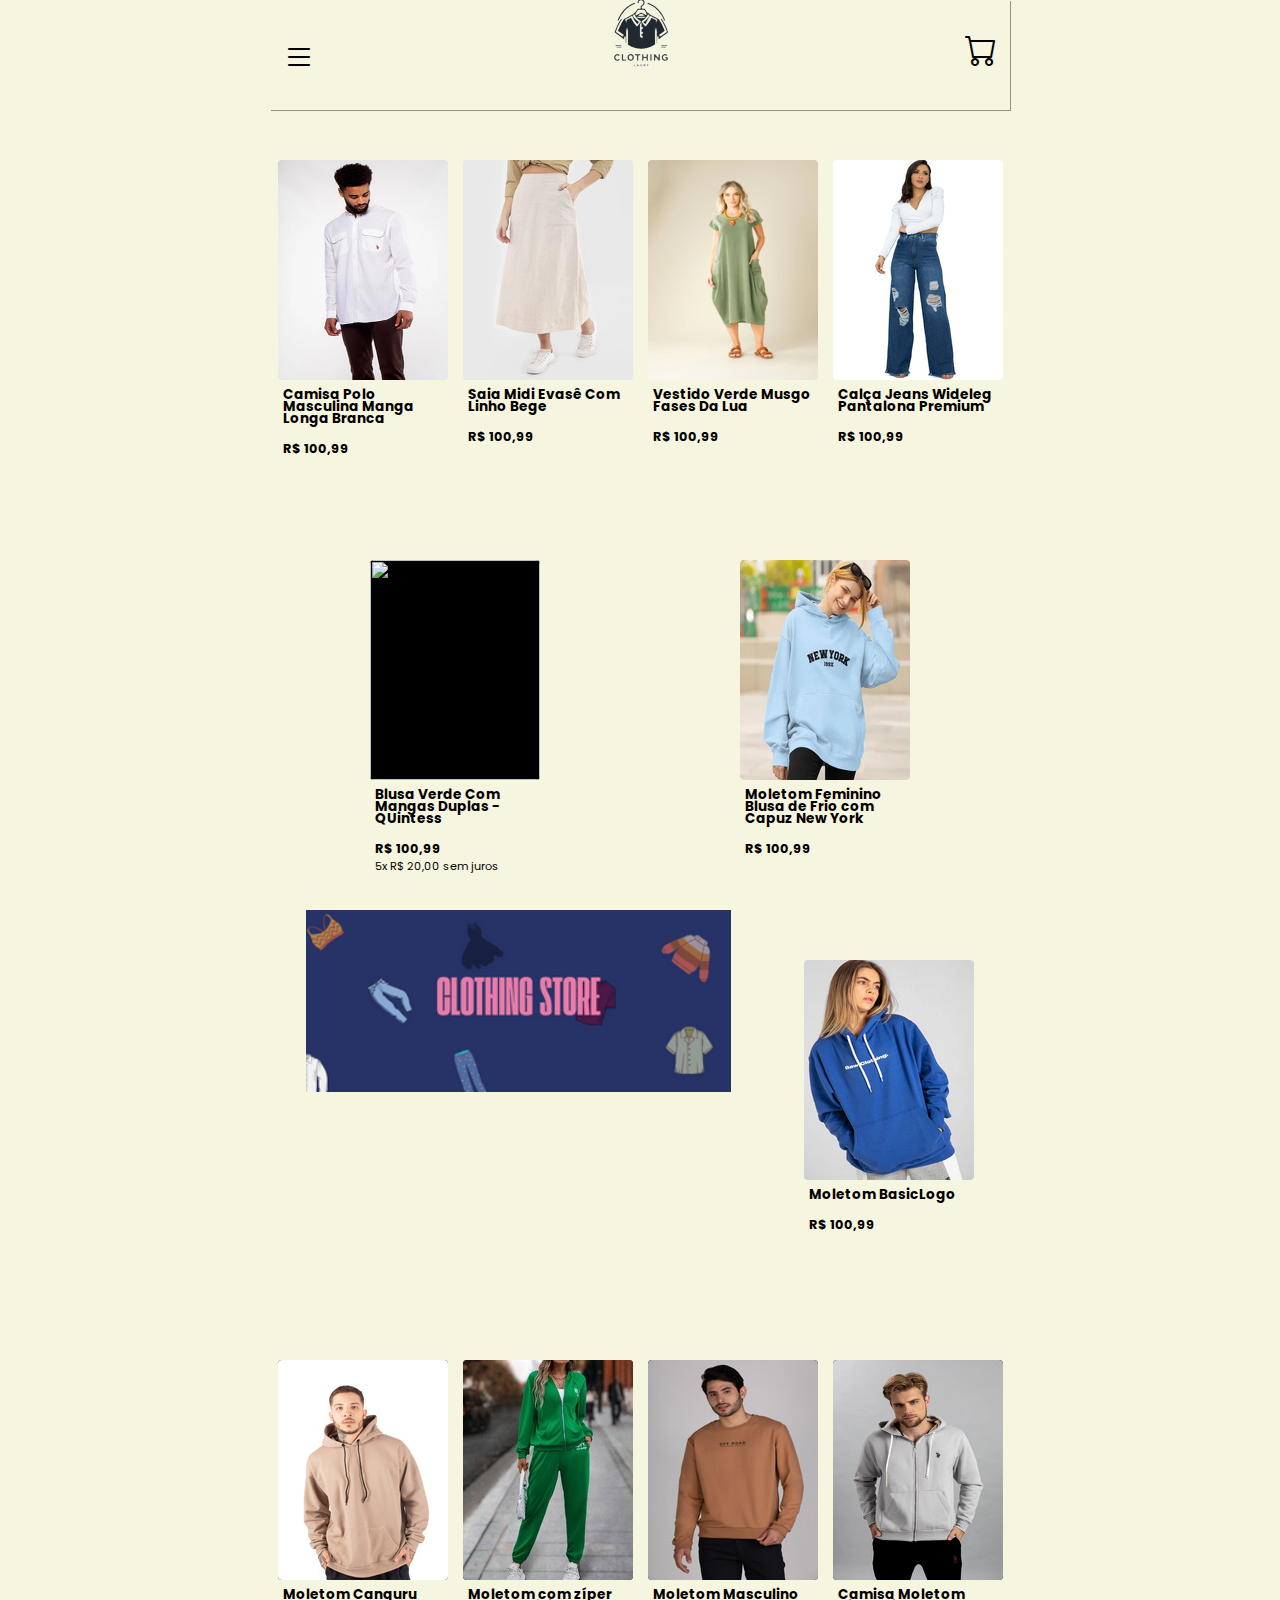
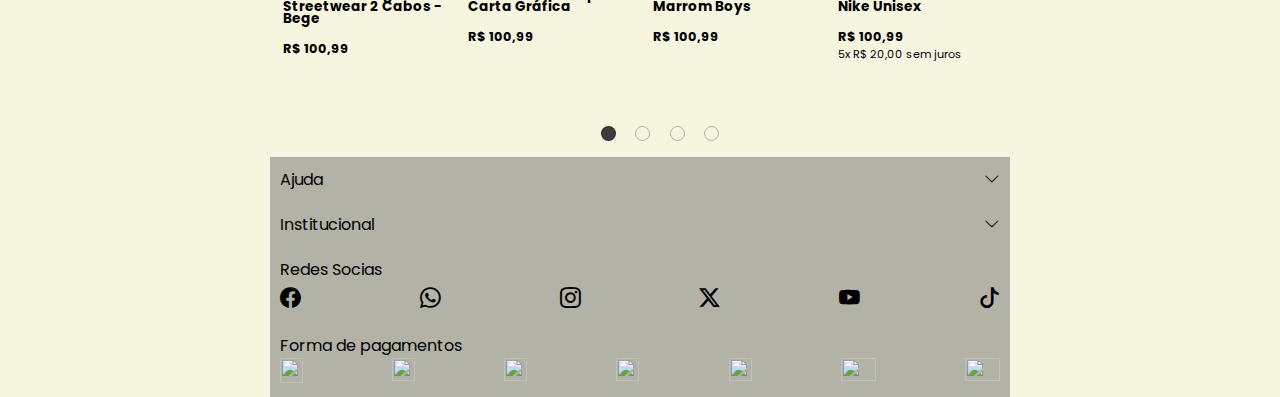
==== commit 1be53969: "Começo da tela de compra do item" ====
--- a/index.html
+++ b/index.html
@@ -2,237 +2,238 @@
 <html lang="pt-br">
 
 <head>
-    <meta charset="UTF-8">
-    <meta name="viewport" content="width=device-width, initial-scale=1.0">
-
-    <style>
-        @import url('https://fonts.googleapis.com/css2?family=Poppins:wght@100;200;300;400;500;600;700;800&display=swap');
-    </style>
-
-    <link rel="stylesheet" href="https://cdn.jsdelivr.net/npm/bootstrap-icons@1.11.2/font/bootstrap-icons.min.css">
-
-    <link rel="stylesheet" href="Css/mobile.css">
-    <link rel="stylesheet" href="Css/desktop.css">
-    <title>Loja de roupas</title>
+<meta charset="UTF-8">
+<meta name="viewport" content="width=device-width, initial-scale=1.0">
+
+<style>
+    @import url('https://fonts.googleapis.com/css2?family=Poppins:wght@100;200;300;400;500;600;700;800&display=swap');
+</style>
+
+<link rel="stylesheet" href="https://cdn.jsdelivr.net/npm/bootstrap-icons@1.11.2/font/bootstrap-icons.min.css">
+
+<link rel="stylesheet" href="Css/mobile.css">
+<link rel="stylesheet" href="Css/desktop.css">
+<title>Loja de roupas</title>
 </head>
 
 <body>
-    <header>
-        <div class="cabecalho-mobile">
-
-            <div class="interface">
-                <div class="flex">
-
-
-                    <i class="bi bi-list list open"></i>
-                    <div class="menu">
-
-                        <section class="close">
-                            <div class="inputs-menu">
-                                <input type="button" value="FAZER LOGIN">
-                                <input type="button" value="CRIAR CONTA">
-                            </div>
-
-                            <i class="bi bi-x-lg closeMenu"></i>
-                        </section>
-
-                        <section class="search">
-                            <form id="searchMenu" action="#"></form>
-                            <input type="text" name="search" id="search" placeholder=" Oque você procura ">
-                            <i class="bi bi-search"></i>
-                        </section>
-
-                        <section class="category">
-                            <ul>
-                                <li>
-                                    <a href="#">Feminino</a>
-                                    <i class="bi bi-chevron-right"></i>
-                                </li>
-                                <li>
-                                    <a href="#">Masculino</a>
-                                    <i class="bi bi-chevron-right"></i>
-                                </li>
-                                <li>
-                                    <a href="#">Infantil</a>
-                                    <i class="bi bi-chevron-right"></i>
-                                </li>
-                                <li>
-                                    <a href="#">Jeans</a>
-                                    <i class="bi bi-chevron-right"></i>
-                                </li>
-                                <li>
-                                    <a href="#">Novidades</a>
-                                    <i class="bi bi-chevron-right"></i>
-                                </li>
-                            </ul>
-                        </section>
-
-                        <section class="footer-menu">
-                            <div class="box-footer-menu">
-                                <ul>
-                                    <li>
-                                        <a href="#">Meus Pedidos</a>
-                                    </li>
-                                    <li>
-                                        <a href="#" id="loja-foot-menu">Loja</a>
-                                    </li>
-                                    <li>
-                                        <a href="#">Atendimento</a>
-                                    </li>
-                                    <li>
-                                        <a href="#">Seus Pedidos</a>
-                                    </li>
-                                    <li>
-                                        <a href="#">Favoritos</a>
-                                    </li>
-                                </ul>
-                            </div>
-
-                        </section>
-
-                    </div> <!--  Menu -->
-
-                    <div class="logo"><img src="Images/Menu/logo-removebg-preview.png" alt="logo clothing langry"></div>
-
-                    <div class="carrinho"><a href="#"><i class="bi bi-cart cart"></i></a></div>
-                </div> <!-- flex -->
-            </div> <!-- interface -->
-        </div>
-
-    </header>
-
-    <main>
+<header>
+    <div class="cabecalho-mobile">
+
         <div class="interface">
             <div class="flex">
 
-                <div class="container">
-                    <div class="banner"><img id="banner1" src="Images/Banners/Clothing Store.png"
-                            alt="Banner da clothing store"></div>
-                </div>
-
-            </div> <!-- flex-->
-
-            <div class="nextPag">
-                <ul>
-                    <li class="nextBtn"></li>
-                    <li class="nextBtn"></li>
-                    <li class="nextBtn"></li>
-                    <li class="nextBtn"></li>
-                </ul>
-            </div>
-
-        </div> <!-- interface-->
-    </main>
-
-    <footer>
-        <div class="interface">
-            <div class="flex">
-
-                <div class="foot">
-
-                    <div class="ajuda">
-                        <p class="text">Ajuda</p>
-                        <i class="bi bi-chevron-down iconDownAjuda"></i>
-
-                    </div>
-                    <div class="ajudaOpt">
-                        <p>Nossas Lojas </p>
-                        <p>Fornecedores</p>
-                        <p>Politica de Privacidade Geral</p>
-                    </div>
-
-
-                    <div class="institucional">
-                        <p class="text">Institucional</p>
-                        <i class="bi bi-chevron-down iconDownInst"></i>
-
-                    </div>
-                    <div class="instOpt">
-                        <p>Nossas Lojas </p>
-                        <p>Fornecedores</p>
-                        <p>Politica de Privacidade Geral</p>
-                    </div>
-
-                    <div class="redes">
-                        <div class="text">
-                            <p>Redes Socias</p>
-                        </div>
-                        <div class="ico">
-                            <i class="bi bi-facebook"></i>
-                            <i class="bi bi-whatsapp"></i>
-                            <i class="bi bi-instagram"></i>
-                            <i class="bi bi-twitter-x"></i>
-                            <i class="bi bi-youtube"></i>
-                            <i class="bi bi-tiktok"></i>
-                        </div>
-                    </div>
-
-                    <div class="pagamento">
-
-                        <div class="text">Forma de pagamentos</div>
-
-                        <div class="ico">
-                            <div class="elo"><img title="" sizes="" srcset="" alt=""
-                                    class="vtex-store-components-3-x-imageElement vtex-store-components-3-x-imageElement--image-payment vtex-render-runtime-8-x-lazyload lazyloaded"
-                                    loading="lazy" crossorigin="anonymous"
-                                    data-src="https://hering.vtexassets.com/assets/vtex/assets-builder/hering.store-theme/7.0.254/images/footer/Payment___cf4630f90bac1a46f49a919e387a5bb1.svg"
-                                    style="width: 23px; height: 25px;"
-                                    src="https://hering.vtexassets.com/assets/vtex/assets-builder/hering.store-theme/7.0.254/images/footer/Payment___cf4630f90bac1a46f49a919e387a5bb1.svg">
-                            </div>
-                            <div class="pix"><img title="" sizes="" srcset="" alt=""
-                                    class="vtex-store-components-3-x-imageElement vtex-store-components-3-x-imageElement--image-payment vtex-render-runtime-8-x-lazyload lazyloaded"
-                                    loading="lazy" crossorigin="anonymous"
-                                    data-src="https://hering.vtexassets.com/assets/vtex/assets-builder/hering.store-theme/7.0.254/images/footer/Payment-1___c7789a228237d1cedc5cf1e3ffda9305.svg"
-                                    style="width: 23px; height: 23px;"
-                                    src="https://hering.vtexassets.com/assets/vtex/assets-builder/hering.store-theme/7.0.254/images/footer/Payment-1___c7789a228237d1cedc5cf1e3ffda9305.svg">
-                            </div>
-                            <div class="dinners"><img title="" sizes="" srcset="" alt=""
-                                    class="vtex-store-components-3-x-imageElement vtex-store-components-3-x-imageElement--image-payment vtex-render-runtime-8-x-lazyload lazyloaded"
-                                    loading="lazy" crossorigin="anonymous"
-                                    data-src="https://hering.vtexassets.com/assets/vtex/assets-builder/hering.store-theme/7.0.254/images/footer/Payment-3___ffd7a736c06d2304dbedeef12a770673.svg"
-                                    style="width: 23px; height: 23px;"
-                                    src="https://hering.vtexassets.com/assets/vtex/assets-builder/hering.store-theme/7.0.254/images/footer/Payment-3___ffd7a736c06d2304dbedeef12a770673.svg">
-                            </div>
-                            <div class="masterCard"><img title="" sizes="" srcset="" alt=""
-                                    class="vtex-store-components-3-x-imageElement vtex-store-components-3-x-imageElement--image-payment vtex-render-runtime-8-x-lazyload lazyloaded"
-                                    loading="lazy" crossorigin="anonymous"
-                                    data-src="https://hering.vtexassets.com/assets/vtex/assets-builder/hering.store-theme/7.0.254/images/footer/Payment-4___5224eb5a6fa76232230e56e99728a86c.svg"
-                                    style="width: 23px; height: 23px;"
-                                    src="https://hering.vtexassets.com/assets/vtex/assets-builder/hering.store-theme/7.0.254/images/footer/Payment-4___5224eb5a6fa76232230e56e99728a86c.svg">
-                            </div>
-                            <div class="visa"><img title="" sizes="" srcset="" alt=""
-                                    class="vtex-store-components-3-x-imageElement vtex-store-components-3-x-imageElement--image-payment vtex-render-runtime-8-x-lazyload lazyloaded"
-                                    loading="lazy" crossorigin="anonymous"
-                                    data-src="https://hering.vtexassets.com/assets/vtex/assets-builder/hering.store-theme/7.0.254/images/footer/Payment-5___f4ebf5927bd507fb3e89712010f0a958.svg"
-                                    style="width: 23px; height: 23px;"
-                                    src="https://hering.vtexassets.com/assets/vtex/assets-builder/hering.store-theme/7.0.254/images/footer/Payment-5___f4ebf5927bd507fb3e89712010f0a958.svg">
-                            </div>
-                            <div class="hyperCard"><img title="" sizes="" srcset="" alt=""
-                                    class="vtex-store-components-3-x-imageElement vtex-store-components-3-x-imageElement--image-payment vtex-render-runtime-8-x-lazyload lazyloaded"
-                                    loading="lazy" crossorigin="anonymous"
-                                    data-src="https://hering.vtexassets.com/assets/vtex/assets-builder/hering.store-theme/7.0.254/images/footer/Payment-6___43e831ba36af5602fefe634dd640cc95.svg"
-                                    style="width: 35px; height: 23px;"
-                                    src="https://hering.vtexassets.com/assets/vtex/assets-builder/hering.store-theme/7.0.254/images/footer/Payment-6___43e831ba36af5602fefe634dd640cc95.svg">
-                            </div>
-                            <div class="americanExpress"><img title="" sizes="" srcset="" alt=""
-                                    class="vtex-store-components-3-x-imageElement vtex-store-components-3-x-imageElement--image-payment vtex-render-runtime-8-x-lazyload lazyloaded"
-                                    loading="lazy" crossorigin="anonymous"
-                                    data-src="https://hering.vtexassets.com/assets/vtex/assets-builder/hering.store-theme/7.0.254/images/footer/Payment-7___55231eb393f68efe2bdaf4fb6395dde0.svg"
-                                    style="width: 35px; height: 23px;"
-                                    src="https://hering.vtexassets.com/assets/vtex/assets-builder/hering.store-theme/7.0.254/images/footer/Payment-7___55231eb393f68efe2bdaf4fb6395dde0.svg">
-                            </div>
-                        </div>
-
-                    </div>
-                </div>
-
+
+                <i class="bi bi-list list open"></i>
+                <div class="menu">
+
+                    <section class="close">
+                        <div class="inputs-menu">
+                            <input type="button" value="FAZER LOGIN">
+                            <input type="button" value="CRIAR CONTA">
+                        </div>
+
+                        <i class="bi bi-x-lg closeMenu"></i>
+                    </section>
+
+                    <section class="search">
+                        <form id="searchMenu" action="#"></form>
+                        <input type="text" name="search" id="search" placeholder=" Oque você procura ">
+                        <i class="bi bi-search"></i>
+                    </section>
+
+                    <section class="category">
+                        <ul>
+                            <li>
+                                <a href="#">Feminino</a>
+                                <i class="bi bi-chevron-right"></i>
+                            </li>
+                            <li>
+                                <a href="#">Masculino</a>
+                                <i class="bi bi-chevron-right"></i>
+                            </li>
+                            <li>
+                                <a href="#">Infantil</a>
+                                <i class="bi bi-chevron-right"></i>
+                            </li>
+                            <li>
+                                <a href="#">Jeans</a>
+                                <i class="bi bi-chevron-right"></i>
+                            </li>
+                            <li>
+                                <a href="#">Novidades</a>
+                                <i class="bi bi-chevron-right"></i>
+                            </li>
+                        </ul>
+                    </section>
+
+                    <section class="footer-menu">
+                        <div class="box-footer-menu">
+                            <ul>
+                                <li>
+                                    <a href="#">Meus Pedidos</a>
+                                </li>
+                                <li>
+                                    <a href="#" id="loja-foot-menu">Loja</a>
+                                </li>
+                                <li>
+                                    <a href="#">Atendimento</a>
+                                </li>
+                                <li>
+                                    <a href="#">Seus Pedidos</a>
+                                </li>
+                                <li>
+                                    <a href="#">Favoritos</a>
+                                </li>
+                            </ul>
+                        </div>
+
+                    </section>
+
+                </div> <!--  Menu -->
+
+                <div class="logo"><img src="Images/Menu/logo-removebg-preview.png" alt="logo clothing langry"></div>
+
+                <div class="carrinho"><a href="#"><i class="bi bi-cart cart"></i></a></div>
             </div> <!-- flex -->
         </div> <!-- interface -->
-    </footer>
-
-    <script src="javaS/script.js"></script>
-    <script src="javaS/itens.js"></script>
-    <script src="javaS/teste.js"></script>
+    </div>
+
+</header>
+
+<main>
+    <div class="interface">
+        <div class="flex">
+
+            <div class="container">
+                <div class="banner">
+                    <img id="banner1" src="Images/Banners/Clothing Store.png" alt="Banner da clothing store">
+                </div>
+            </div>
+
+        </div> <!-- flex-->
+
+        <div class="nextPag">
+            <ul>
+                <li class="nextBtn"></li>
+                <li class="nextBtn"></li>
+                <li class="nextBtn"></li>
+                <li class="nextBtn"></li>
+            </ul>
+        </div>
+
+    </div> <!-- interface-->
+</main>
+
+<footer>
+    <div class="interface">
+        <div class="flex">
+
+            <div class="foot">
+
+                <div class="ajuda">
+                    <p class="text">Ajuda</p>
+                    <i class="bi bi-chevron-down iconDownAjuda"></i>
+
+                </div>
+                <div class="ajudaOpt">
+                    <p>Nossas Lojas </p>
+                    <p>Fornecedores</p>
+                    <p>Politica de Privacidade Geral</p>
+                </div>
+
+
+                <div class="institucional">
+                    <p class="text">Institucional</p>
+                    <i class="bi bi-chevron-down iconDownInst"></i>
+
+                </div>
+                <div class="instOpt">
+                    <p>Nossas Lojas </p>
+                    <p>Fornecedores</p>
+                    <p>Politica de Privacidade Geral</p>
+                </div>
+
+                <div class="redes">
+                    <div class="text">
+                        <p>Redes Socias</p>
+                    </div>
+                    <div class="ico">
+                        <i class="bi bi-facebook"></i>
+                        <i class="bi bi-whatsapp"></i>
+                        <i class="bi bi-instagram"></i>
+                        <i class="bi bi-twitter-x"></i>
+                        <i class="bi bi-youtube"></i>
+                        <i class="bi bi-tiktok"></i>
+                    </div>
+                </div>
+
+                <div class="pagamento">
+
+                    <div class="text">Forma de pagamentos</div>
+
+                    <div class="ico">
+                        <div class="elo"><img title="" sizes="" srcset="" alt=""
+                                class="vtex-store-components-3-x-imageElement vtex-store-components-3-x-imageElement--image-payment vtex-render-runtime-8-x-lazyload lazyloaded"
+                                loading="lazy" crossorigin="anonymous"
+                                data-src="https://hering.vtexassets.com/assets/vtex/assets-builder/hering.store-theme/7.0.254/images/footer/Payment___cf4630f90bac1a46f49a919e387a5bb1.svg"
+                                style="width: 23px; height: 25px;"
+                                src="https://hering.vtexassets.com/assets/vtex/assets-builder/hering.store-theme/7.0.254/images/footer/Payment___cf4630f90bac1a46f49a919e387a5bb1.svg">
+                        </div>
+                        <div class="pix"><img title="" sizes="" srcset="" alt=""
+                                class="vtex-store-components-3-x-imageElement vtex-store-components-3-x-imageElement--image-payment vtex-render-runtime-8-x-lazyload lazyloaded"
+                                loading="lazy" crossorigin="anonymous"
+                                data-src="https://hering.vtexassets.com/assets/vtex/assets-builder/hering.store-theme/7.0.254/images/footer/Payment-1___c7789a228237d1cedc5cf1e3ffda9305.svg"
+                                style="width: 23px; height: 23px;"
+                                src="https://hering.vtexassets.com/assets/vtex/assets-builder/hering.store-theme/7.0.254/images/footer/Payment-1___c7789a228237d1cedc5cf1e3ffda9305.svg">
+                        </div>
+                        <div class="dinners"><img title="" sizes="" srcset="" alt=""
+                                class="vtex-store-components-3-x-imageElement vtex-store-components-3-x-imageElement--image-payment vtex-render-runtime-8-x-lazyload lazyloaded"
+                                loading="lazy" crossorigin="anonymous"
+                                data-src="https://hering.vtexassets.com/assets/vtex/assets-builder/hering.store-theme/7.0.254/images/footer/Payment-3___ffd7a736c06d2304dbedeef12a770673.svg"
+                                style="width: 23px; height: 23px;"
+                                src="https://hering.vtexassets.com/assets/vtex/assets-builder/hering.store-theme/7.0.254/images/footer/Payment-3___ffd7a736c06d2304dbedeef12a770673.svg">
+                        </div>
+                        <div class="masterCard"><img title="" sizes="" srcset="" alt=""
+                                class="vtex-store-components-3-x-imageElement vtex-store-components-3-x-imageElement--image-payment vtex-render-runtime-8-x-lazyload lazyloaded"
+                                loading="lazy" crossorigin="anonymous"
+                                data-src="https://hering.vtexassets.com/assets/vtex/assets-builder/hering.store-theme/7.0.254/images/footer/Payment-4___5224eb5a6fa76232230e56e99728a86c.svg"
+                                style="width: 23px; height: 23px;"
+                                src="https://hering.vtexassets.com/assets/vtex/assets-builder/hering.store-theme/7.0.254/images/footer/Payment-4___5224eb5a6fa76232230e56e99728a86c.svg">
+                        </div>
+                        <div class="visa"><img title="" sizes="" srcset="" alt=""
+                                class="vtex-store-components-3-x-imageElement vtex-store-components-3-x-imageElement--image-payment vtex-render-runtime-8-x-lazyload lazyloaded"
+                                loading="lazy" crossorigin="anonymous"
+                                data-src="https://hering.vtexassets.com/assets/vtex/assets-builder/hering.store-theme/7.0.254/images/footer/Payment-5___f4ebf5927bd507fb3e89712010f0a958.svg"
+                                style="width: 23px; height: 23px;"
+                                src="https://hering.vtexassets.com/assets/vtex/assets-builder/hering.store-theme/7.0.254/images/footer/Payment-5___f4ebf5927bd507fb3e89712010f0a958.svg">
+                        </div>
+                        <div class="hyperCard"><img title="" sizes="" srcset="" alt=""
+                                class="vtex-store-components-3-x-imageElement vtex-store-components-3-x-imageElement--image-payment vtex-render-runtime-8-x-lazyload lazyloaded"
+                                loading="lazy" crossorigin="anonymous"
+                                data-src="https://hering.vtexassets.com/assets/vtex/assets-builder/hering.store-theme/7.0.254/images/footer/Payment-6___43e831ba36af5602fefe634dd640cc95.svg"
+                                style="width: 35px; height: 23px;"
+                                src="https://hering.vtexassets.com/assets/vtex/assets-builder/hering.store-theme/7.0.254/images/footer/Payment-6___43e831ba36af5602fefe634dd640cc95.svg">
+                        </div>
+                        <div class="americanExpress"><img title="" sizes="" srcset="" alt=""
+                                class="vtex-store-components-3-x-imageElement vtex-store-components-3-x-imageElement--image-payment vtex-render-runtime-8-x-lazyload lazyloaded"
+                                loading="lazy" crossorigin="anonymous"
+                                data-src="https://hering.vtexassets.com/assets/vtex/assets-builder/hering.store-theme/7.0.254/images/footer/Payment-7___55231eb393f68efe2bdaf4fb6395dde0.svg"
+                                style="width: 35px; height: 23px;"
+                                src="https://hering.vtexassets.com/assets/vtex/assets-builder/hering.store-theme/7.0.254/images/footer/Payment-7___55231eb393f68efe2bdaf4fb6395dde0.svg">
+                        </div>
+                    </div>
+
+                </div>
+            </div>
+
+        </div> <!-- flex -->
+    </div> <!-- interface -->
+</footer>
+
+<script src="javaS/script.js"></script>
+<script src="javaS/Itens.js" data-documento="A"></script>
+<script src="javaS/teste.js"></script>
 </body>
 
 </html>--- a/Css/mobile.css
+++ b/Css/mobile.css
@@ -292,7 +292,7 @@
     display: flex;
     flex-direction: column;
     width: 100%;
-    height: 67vh;
+    height: 73vh;
     max-height: 240px;
     background-color: #63636375;
     font-family: 'Poppins';
